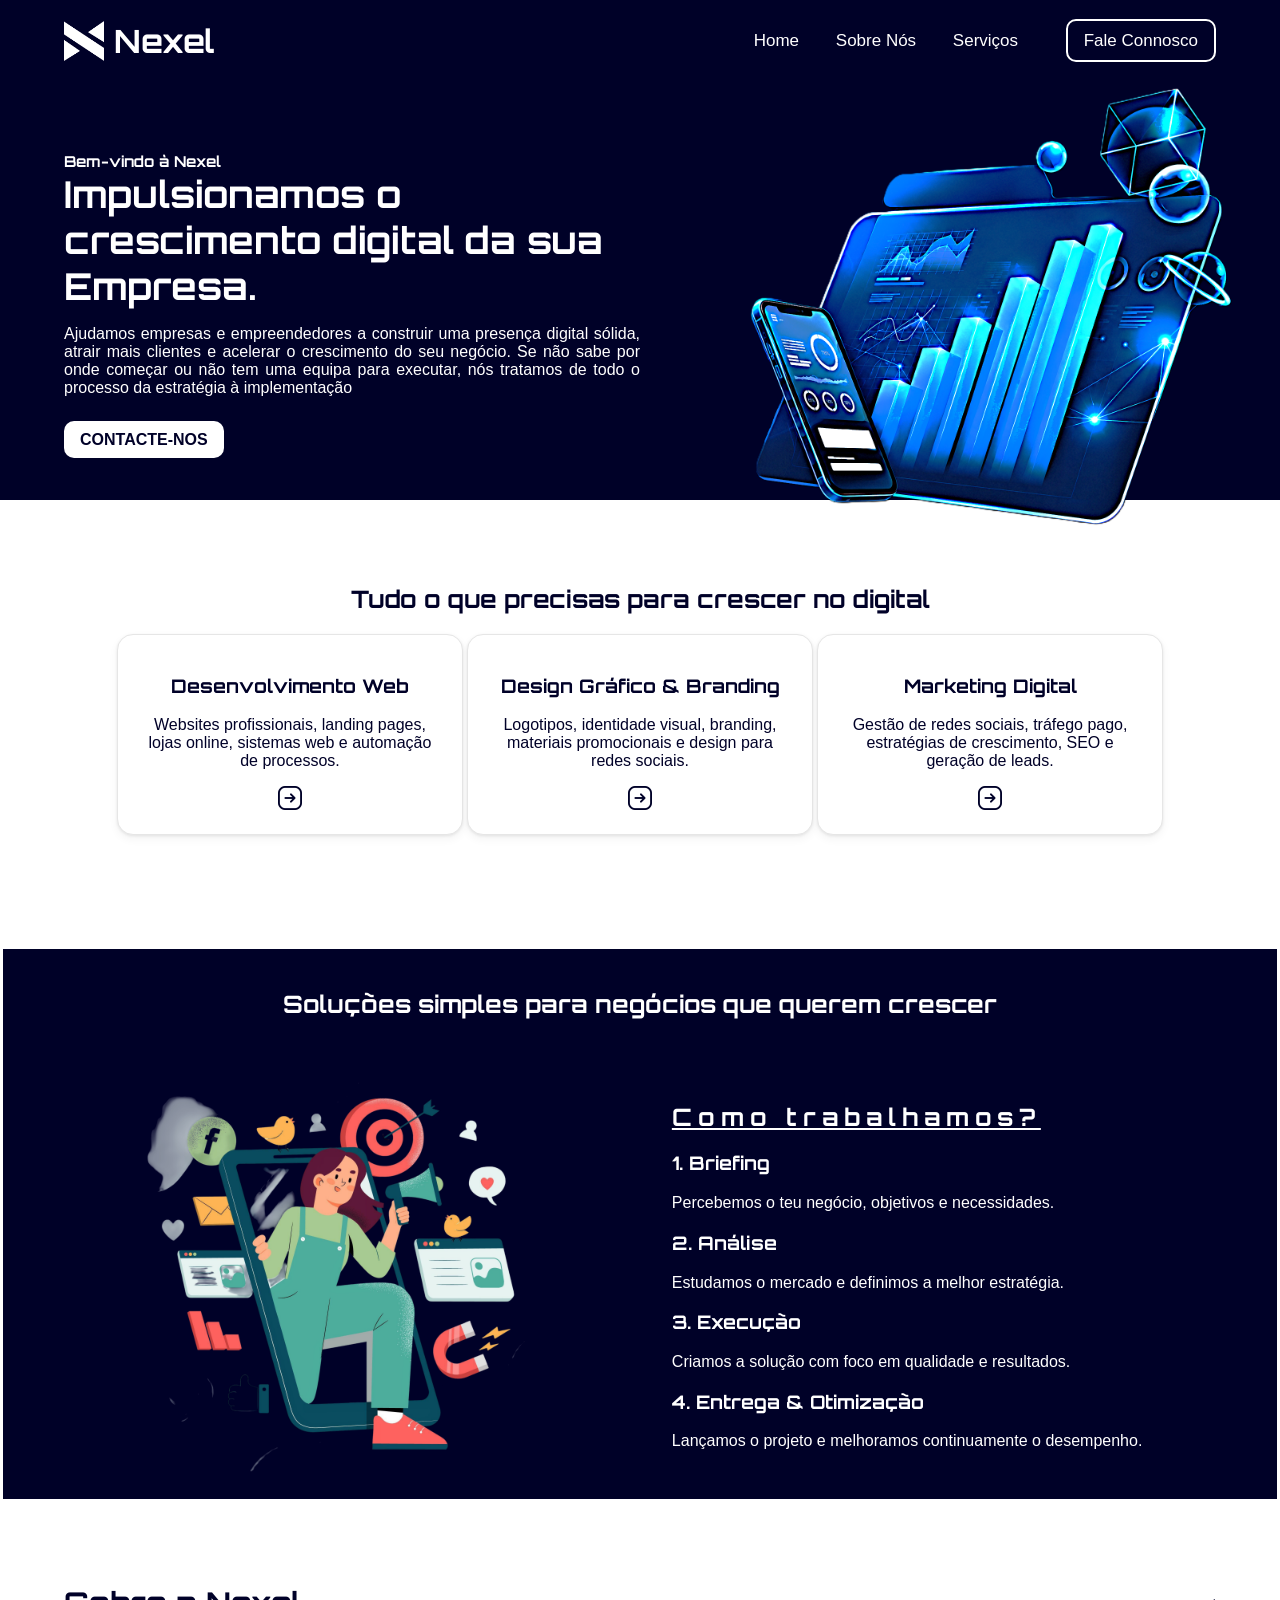
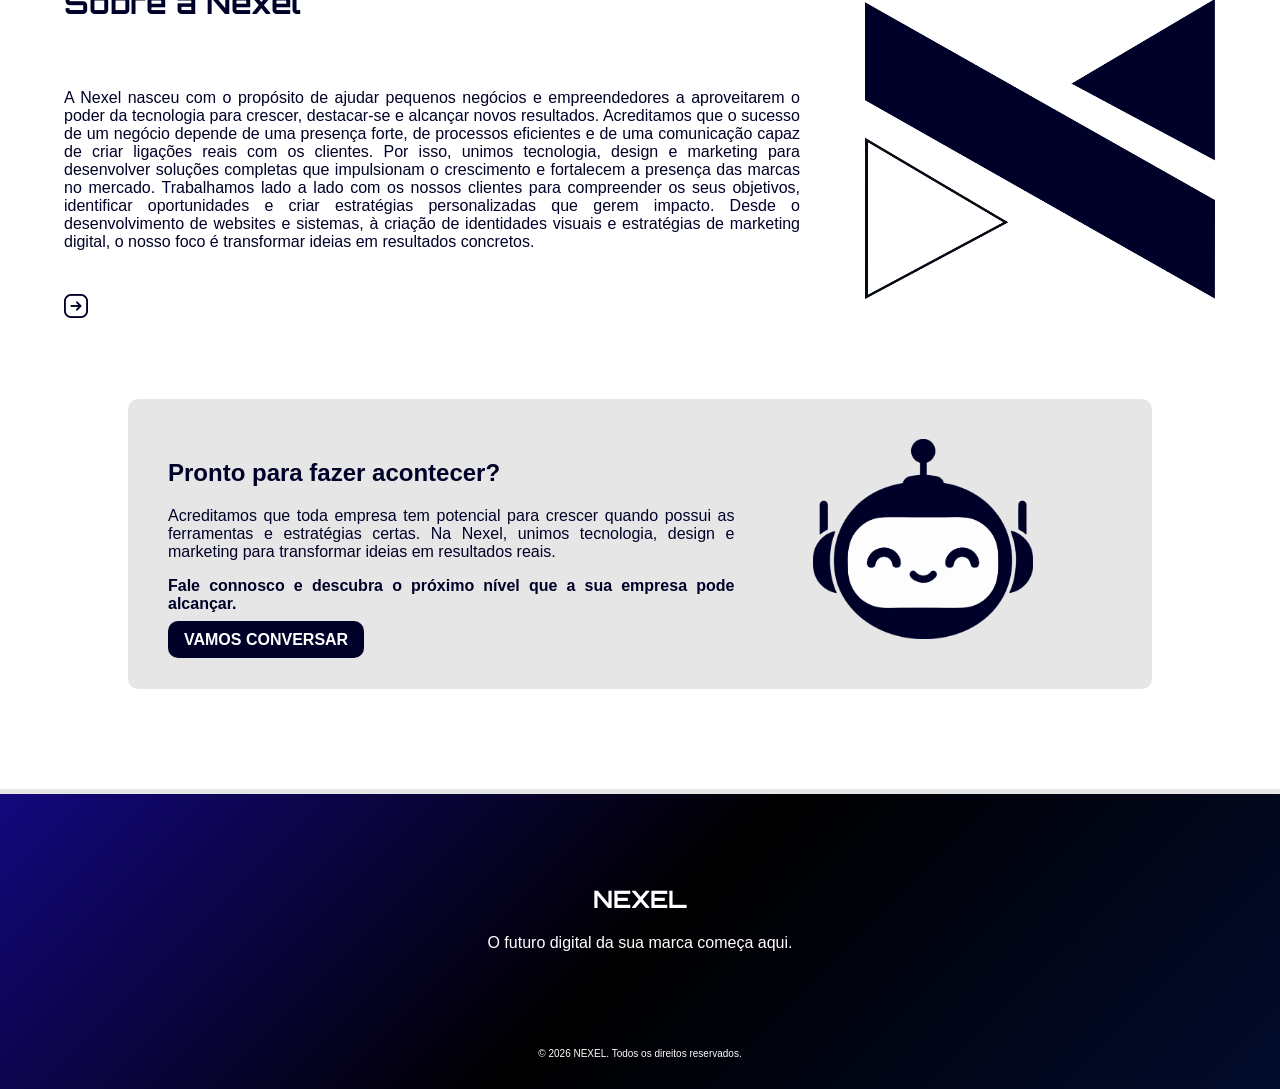
==== index.html @ 422f5d57 "primeira versao" ====
<!DOCTYPE html>
<html lang="en">

<head>
    <meta charset="UTF-8">
    <meta name="viewport" content="width=device-width, initial-scale=1.0">
    <meta name="Keywords" content="Design, Programacao, Txiiiii">
    <meta name="Author" content="Aurelio Jovov jr">
    <link rel="icon" href="./img/nexel 2.png" type="image/png">
    <link rel="stylesheet" href="css/estilo.css">
    <link rel="stylesheet" href="css/index_responsivo.css">
    <title>Nexel - Home</title>
</head>

<body>
    <navbar class="navbar">

        <div class="logo">
            <img src="img/nexel 2.png">
            <H1>Nexel</H1>
        </div>
        <div class="menu">
            <a href="./index.html">Home</a>
            <a href="./sobre.html">Sobre Nós</a>
            <a href="./services.html">Serviços</a>
            <a id="botao" target="_blank"
                href="https://wa.me/258879148260?text=Ol%C3%A1,%20equipa%20Nexel!%20%F0%9F%91%8B%20Acabei%20de%20visitar%20o%20vosso%20site%20e%20gostaria%20de%20saber%20mais%20sobre%20os%20servi%C3%A7os%20que%20oferecem.%20Podem%20ajudar-me%20a%20encontrar%20a%20melhor%20solu%C3%A7%C3%A3o%20para%20o%20meu%20projeto?%20Obrigado.">Fale
                Connosco</a>
        </div>
    </navbar>

    <header class="header">
        <div class="headline">
            <h2>Bem-vindo à Nexel</h2>
            <p class="txt">Impulsionamos o crescimento digital da sua Empresa.</p>
            <p style="text-align: justify;">Ajudamos empresas e empreendedores a construir uma presença digital sólida,
                atrair mais
                clientes e acelerar o crescimento do seu negócio. Se não sabe por onde começar ou não tem uma equipa
                para executar, nós tratamos de todo o processo da estratégia à implementação</p>
            <br>
            <a class="botao" target="_blank"
                href="https://wa.me/258879148260?text=Ol%C3%A1,%20equipa%20Nexel!%20%F0%9F%91%8B%20Acabei%20de%20visitar%20o%20vosso%20site%20e%20gostaria%20de%20saber%20mais%20sobre%20os%20servi%C3%A7os%20que%20oferecem.%20Podem%20ajudar-me%20a%20encontrar%20a%20melhor%20solu%C3%A7%C3%A3o%20para%20o%20meu%20projeto?%20Obrigado.">Contacte-nos</a>
        </div>

        <div class="img_headline">
            <img style="   height: 500px;
    width: 500px;" src="img/headlineimg.png">
        </div>
    </header>

    <section class="section">
        <div class="servicos">
            <h2>Tudo o que precisas para crescer no digital</h2>
            <div class="card">
                <h3>Desenvolvimento Web</h3>
                <p>Websites profissionais, landing pages, lojas online, sistemas web e automação de processos.</p>
                <a class="seta" href="./services.html"><img src="img/seta-direita.png"></a>
            </div>
            <div class="card">
                <h3>Design Gráfico & Branding</h3>
                <p>Logotipos, identidade visual, branding, materiais promocionais e design para redes sociais.</p>
                <a class="seta" href="./services.html"><img src="img/seta-direita.png"></a>
            </div>
            <div class="card">
                <h3>Marketing Digital</h3>
                <p> Gestão de redes sociais, tráfego pago, estratégias de crescimento, SEO e geração de leads.</p>
                <a class="seta" href="./services.html"><img src="img/seta-direita.png"> </a>
            </div>
        </div>
        <div class="titulo">
            <h2>Soluções simples para negócios que querem crescer</h2>
        </div>
    </section>

    <section class="processo">



        <div class="img_pro">
            <img style="height:400px; width:400px;"
                src="img/ilustracao-desenhada-a-mao-de-pessoas-com-smartphone-para-marketing.png">
        </div>
        <div class="info_pro">
            <h2 style="text-decoration: underline;  letter-spacing: 6px;">Como trabalhamos?</h2>

            <h3>1. Briefing </h3>
            <p>Percebemos o teu negócio, objetivos e necessidades.</p>
            <h3>2. Análise </h3>
            <p>Estudamos o mercado e definimos a melhor estratégia.</p>
            <h3>3. Execução </h3>
            <p>Criamos a solução com foco em qualidade e resultados.</p>
            <h3>4. Entrega & Otimização </h3>
            <p>Lançamos o projeto e melhoramos continuamente o desempenho.</p>
        </div>

    </section>

    <section class="sobre">
        <div class="sobre_txt">
            <h2 style="padding: 0;">Sobre a Nexel</h2>
            <p>A Nexel nasceu com o propósito de ajudar pequenos negócios e empreendedores a aproveitarem o poder da
                tecnologia para crescer, destacar-se e alcançar novos resultados.

                Acreditamos que o sucesso de um negócio depende de uma presença forte, de processos eficientes e de uma
                comunicação capaz de criar ligações reais com os clientes. Por isso, unimos tecnologia, design e
                marketing para desenvolver soluções completas que impulsionam o crescimento e fortalecem a presença das
                marcas no mercado.

                Trabalhamos lado a lado com os nossos clientes para compreender os seus objetivos, identificar
                oportunidades e criar estratégias personalizadas que gerem impacto. Desde o desenvolvimento de websites
                e sistemas, à criação de identidades visuais e estratégias de marketing digital, o nosso foco é
                transformar ideias em resultados concretos.</p>

            <a class="seta" href="./sobre.html"><img src="img/seta-direita.png"> </a>
        </div>
        <div class="sobre_logo">
            <img style="height: 300px; width: 350px;" src="img/nexel.png">
        </div>
    </section>

    <section class="Vamos">

        <div class="contacte_txt">
            <h2>Pronto para fazer acontecer?</h2>
            <p>Acreditamos que toda empresa tem potencial para crescer quando possui as ferramentas e estratégias
                certas. Na Nexel, unimos tecnologia, design e marketing para transformar ideias em resultados reais.</p>
            <strong>Fale connosco e descubra o próximo nível que a sua empresa pode alcançar.</strong>
            <br> <br>
            <a class="btn" target="_blank"
                href="https://wa.me/258879148260?text=Ol%C3%A1,%20equipa%20Nexel!%20%F0%9F%91%8B%20Acabei%20de%20visitar%20o%20vosso%20site%20e%20gostaria%20de%20saber%20mais%20sobre%20os%20servi%C3%A7os%20que%20oferecem.%20Podem%20ajudar-me%20a%20encontrar%20a%20melhor%20solu%C3%A7%C3%A3o%20para%20o%20meu%20projeto?%20Obrigado.">Vamos
                conversar</a>
        </div>
        <div class="contacte_img">
            <img style=" height: 200px;
    width: 220px;" src="img/robo.png">
        </div>

        </div>
    </section>


    <footer class="footer">
        <div class="rodape">
            <h2>NEXEL</h2>
            <P>O futuro digital da sua marca começa aqui.</P>
        </div>
        <p class="copy">© 2026 NEXEL. Todos os direitos reservados.</p>

    </footer>

</body>

</html>
---- css/estilo.css ----
@import url('https://fonts.googleapis.com/css2?family=Google+Sans+Flex:opsz,wght@6..144,1..1000&family=Manrope:wght@200..800&family=Orbitron:wght@400..900&display=swap');

* {
    box-sizing: border-box;
}

body {
    margin: 0;
    font-family: "Google Sans Flex", sans-serif;
}

.navbar {
    display: flex;
    flex-flow: row wrap;
    background: #000128;
    /* justify-content: center; */
    align-items: center;
    position: fixed;
    width: 100%;
}

.logo {
    flex: 20%;
    display: flex;
    align-items: center;
    /* border: 1px solid goldenrod; */
    margin-left: 5%;

}

.logo img {
    width: 40px;
    height: 40px;
    margin-right: 10px;
}

.logo h1 {
    text-align: left;
    color: white;
    font-family: "Orbitron", sans-serif;
}

.menu {
    /* border: 1px solid red; */
    margin-right: 5%;
    text-align: right;
    flex: 70%;
    /* padding: 20px 16px; */
    font-size: 17px;

}

.menu a {
    color: white;
    text-decoration: none;
    padding: 10px 16px;
}

.menu a:hover {
    /* background: white; */
    border-top: 3px solid white;
    /* border-radius: 10px; */
    color: orangered;

}

#botao {
    background: #000128;
    color: white;
    border: 2px solid white;
    /* padding: 25px 15px; */

    /* border-top: none; */
    margin-left: 3%;
    border-radius: 10px;
}

#botao:hover {

    background: white;
    color: #000128;

}

.header {
    /* background: gray; */
    /* padding-top: 20px; */
    display: flex;
    flex-flow: row wrap;
    align-items: center;
    background: #000128;
    color: white;
    padding-top: 50px;
    height: 500px;


}

.headline {
    flex: 40%;
    margin-left: 5%;


}

.headline h2 {
    font-family: "Orbitron", sans-serif;
    font-size: 15px;
    margin: 0;
    padding: 0;
}



.txt {
    font-size: 37px;
    text-align: left;
    margin: 0;
    padding: 0;
    letter-spacing: 1%;
    font-weight: bold;
    font-family: "Orbitron", sans-serif;
}

.botao {
    text-transform: uppercase;
    font-weight: bold;
    background: white;
    color: #000128;
    text-decoration: none;
    padding: 10px 16px;
    border-radius: 10px;
    margin-top: 40px;
}

.botao:hover {
    background: #000128;
    border: 1px solid orangered;
    color: orangered;
    border-radius: 10px;
}


.img_headline {

    flex: 40%;
    display: flex;
    margin-left: 5%;
    margin-top: 0;
    /* border: 1px solid greenyellow; */
    align-items: center;
    justify-content: center;

}

.servicos {
    margin: 5%;
    display: inline-block;
    /* border: 1px solid brown; */
    text-align: center;
    color: #000128;
    padding-bottom: 50px;
}

.servicos h2 {
    font-family: "Orbitron", sans-serif;
}

.card {
    display: inline-block;
    width: 30%;
    padding: 20px;
    background: #ffffff;
    border: 1px solid #e6e6e6;
    border-radius: 16px;
    cursor: pointer;
    box-shadow: 0 4px 10px rgba(0, 0, 0, 0.05), 0 1px 3px rgba(0, 0, 0, 0.08);
    text-decoration: none;


}

.card:hover {
    transform: translateY(-10px);
    box-shadow:
        0 12px 25px rgba(0, 0, 0, 0.12),
        0 6px 10px rgba(0, 0, 0, 0.08);
}

.seta:hover {
    transform: translateY(-10px);
    box-shadow: 0 8px 20px rgba(0, 0, 0, 0.15);
}

.titulo {
    padding-top: 20px;
    padding-bottom: 10px;
    margin-bottom: 0;
    background: #000128;
    border-left: 3px solid white;
    border-right: 3px solid white;

    text-align: center;
    align-items: center;
    justify-content: center;
    color: white;
    font-family: "Orbitron", sans-serif;
}

.processo {
    /* padding-top: 5px; */
    margin-top: 0;
    display: flex;
    flex-flow: row wrap;
    background: #000128;
    border-left: 3px solid white;
    border-right: 3px solid white;
    height: 450px;
    align-items: center;
    justify-content: center;
    /* margin-top: 100px; */
    /* border: 2px solid blue; */
    color: white;


}


.img_pro {
    flex: 40%;
    /* margin-top: 10px; */
    margin-left: 5%;

    /* border: 1px solid greenyellow; */
    align-items: center;
    justify-content: center;
    text-align: center;
}

.info_pro {
    flex: 40%;
    display: block;
    margin-left: 5%;
    flex-flow: row wrap;
    margin-right: 5%;
    /* border: 1px solid red; */

}

.info_pro h2,
h3 {
    font-family: "Orbitron", sans-serif;
}


.sobre {
    margin-top: 50px;
    display: flex;
    flex-flow: row wrap;
    height: 400px;
}

.sobre_txt {
    display: flex;
    flex-flow: row wrap;
    flex: 50%;
    margin-left: 5%;
    /* border: 1px solid red; */
    color: #000128;
    text-align: justify;
    padding-top: 10px;
}


.sobre_txt h2 {
    font-family: "Orbitron", sans-serif;
    font-size: 30px;

}



.sobre_logo {
    display: flex;
    flex: 20%;
    margin-left: 5%;
    margin-right: 5%;
    align-items: center;
    justify-content: center;

}

.Vamos {
    margin-top: 50px;
    display: flex;
    flex-flow: row wrap;
    display: flex;
    background: #e6e6e6;
    margin-left: 10%;
    margin-right: 10%;
    border-radius: 10px;
    padding: 40px;
}

.contacte_txt {

    flex: 50%;
    flex-flow: row wrap;
    /* margin-left: 5%; */
    /* border: 1px solid red; */
    color: #000128;
    text-align: justify;
}

.btn {
    text-transform: uppercase;
    font-weight: bold;
    background: #000128;
    color: white;
    text-decoration: none;
    padding: 10px 16px;
    border-radius: 10px;
    margin-top: 40px;
}

.btn:hover {
    transform: translateY(-10px);
    background: #ffffff;
    color: #000128;
    border: 1px solid #000128;
}

.contacte_img {

    flex: 30%;
    align-items: center;
    justify-content: center;
    text-align: center;

}

footer {
    margin-top: 100px;
    height: 300px;
    background-image: linear-gradient(135deg, #14087e, #000000, #020b2d);
    color: white;
    text-align: center;
    border-top: 5px solid #e6e6e6;
}

.rodape {
    padding: 70px;
}

.rodape h2 {
    font-family: "Orbitron", sans-serif;
}

.copy {
    font-size: 10px;
}
---- css/index_responsivo.css ----
@media screen and (max-width:1000px) {
    .navbar {
        position: relative
    }

    .logo {
        display: flex;
        justify-content: center;
        align-items: center;
        margin: 0;
        margin-top: 40px;
        padding-bottom: 0px;
        text-align: center;
    }

    .menu {
        flex: 100%;
        justify-content: center;
        align-items: center;
        text-align: center;
        margin: 10px;

    }

    .menu a {
        text-transform: uppercase;
        font-weight: bold;
        background: #000128;
        color: white;
        border: 1px solid white;
        text-decoration: none;

        border-radius: 10px;
        margin-top: 40px;
    }

    #botao {
        display: none;
    }

    .header {
        padding-top: 0px;
        margin-top: 0px;
    }

    .headline {
        flex: 100%;
        margin: 5%;
        text-align: center;

    }

    .headline h2 {
        font-size: 10px;
    }

    .img_headline {
        display: none;
    }

    .card {
        width: 100%;
        margin-top: 10px;
    }

    .titulo {
        padding: 5%;
    }

    .img_pro {
        display: none;
    }

    .sobre {
        margin-left: 0%;
        margin: 5%;
        padding-bottom: 20px;

    }

    .sobre_txt h2 {

        font-size: 20px;

    }

    .sobre_logo {
        display: none;
    }

    .vamos {
        margin-top: 20%;
    }

    .contacte_txt {
        text-align: center;
    }

    .contacte_img {
        display: none;
    }





}
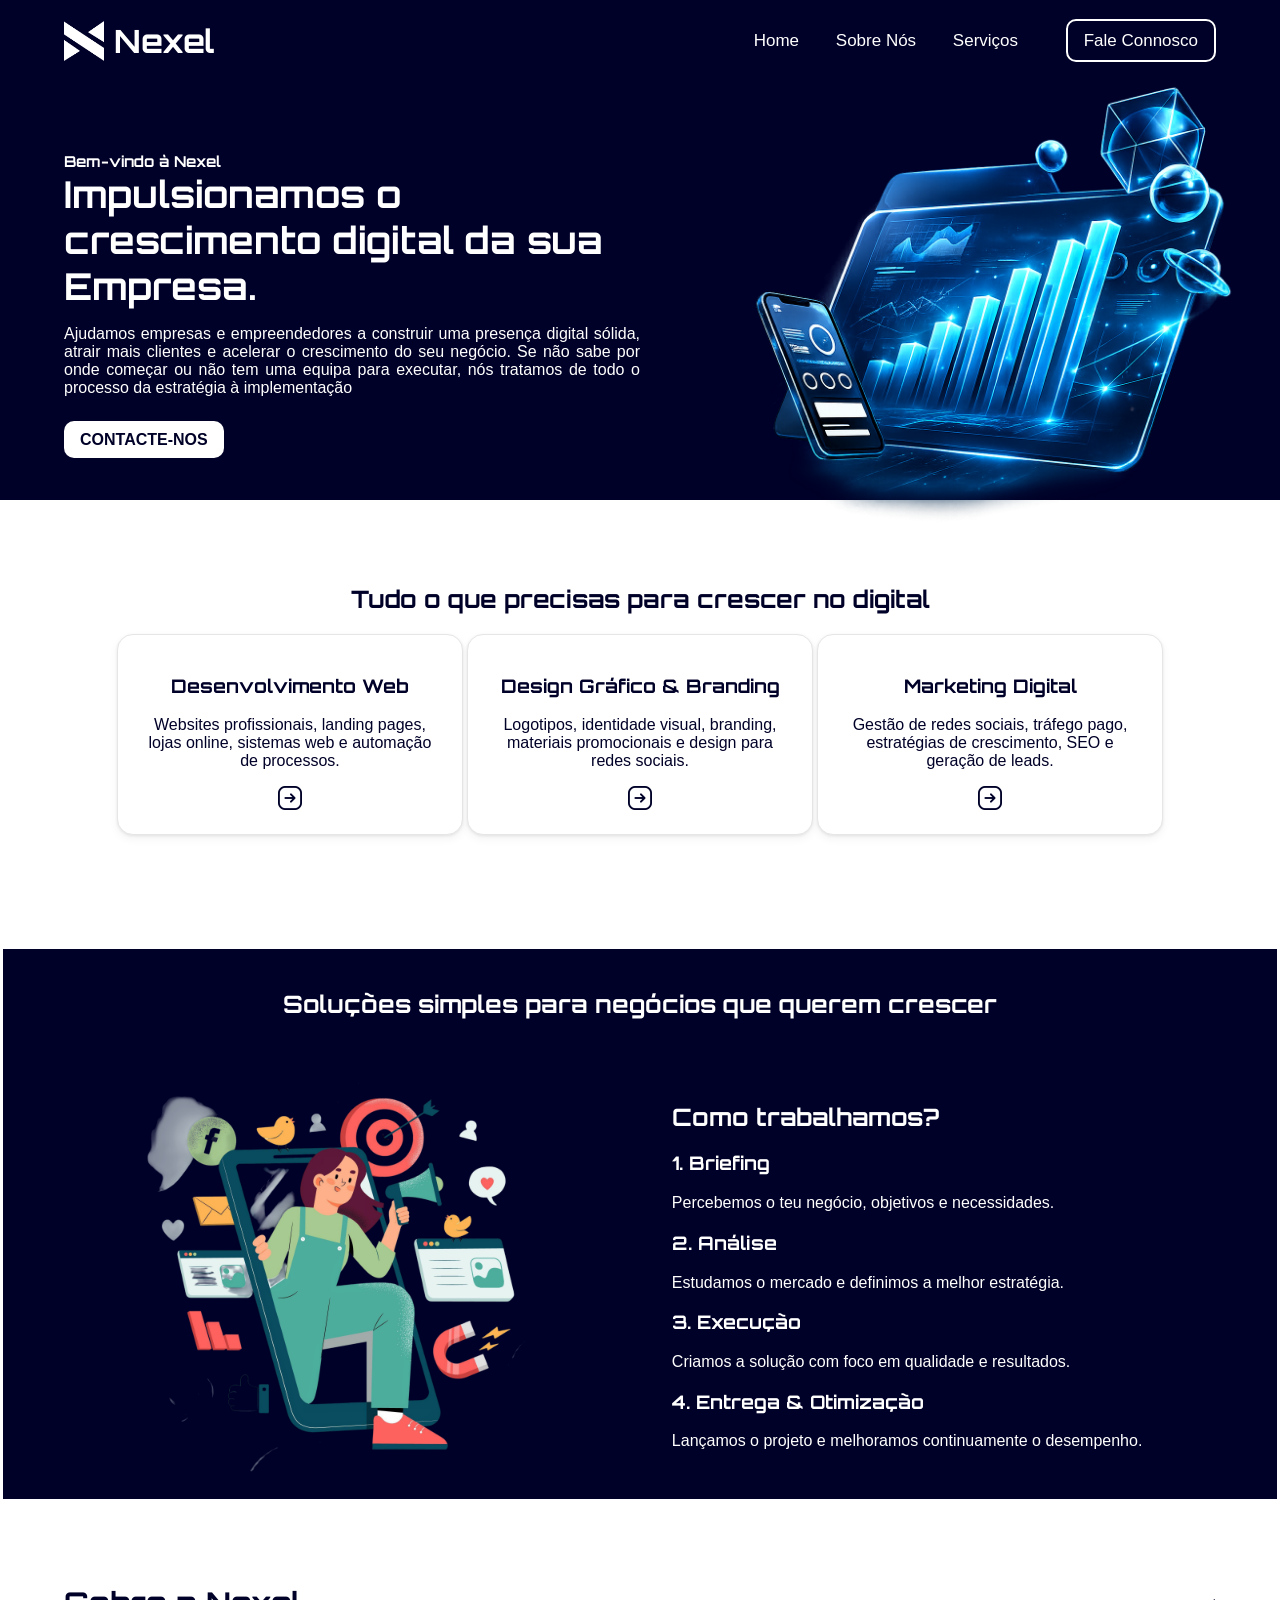
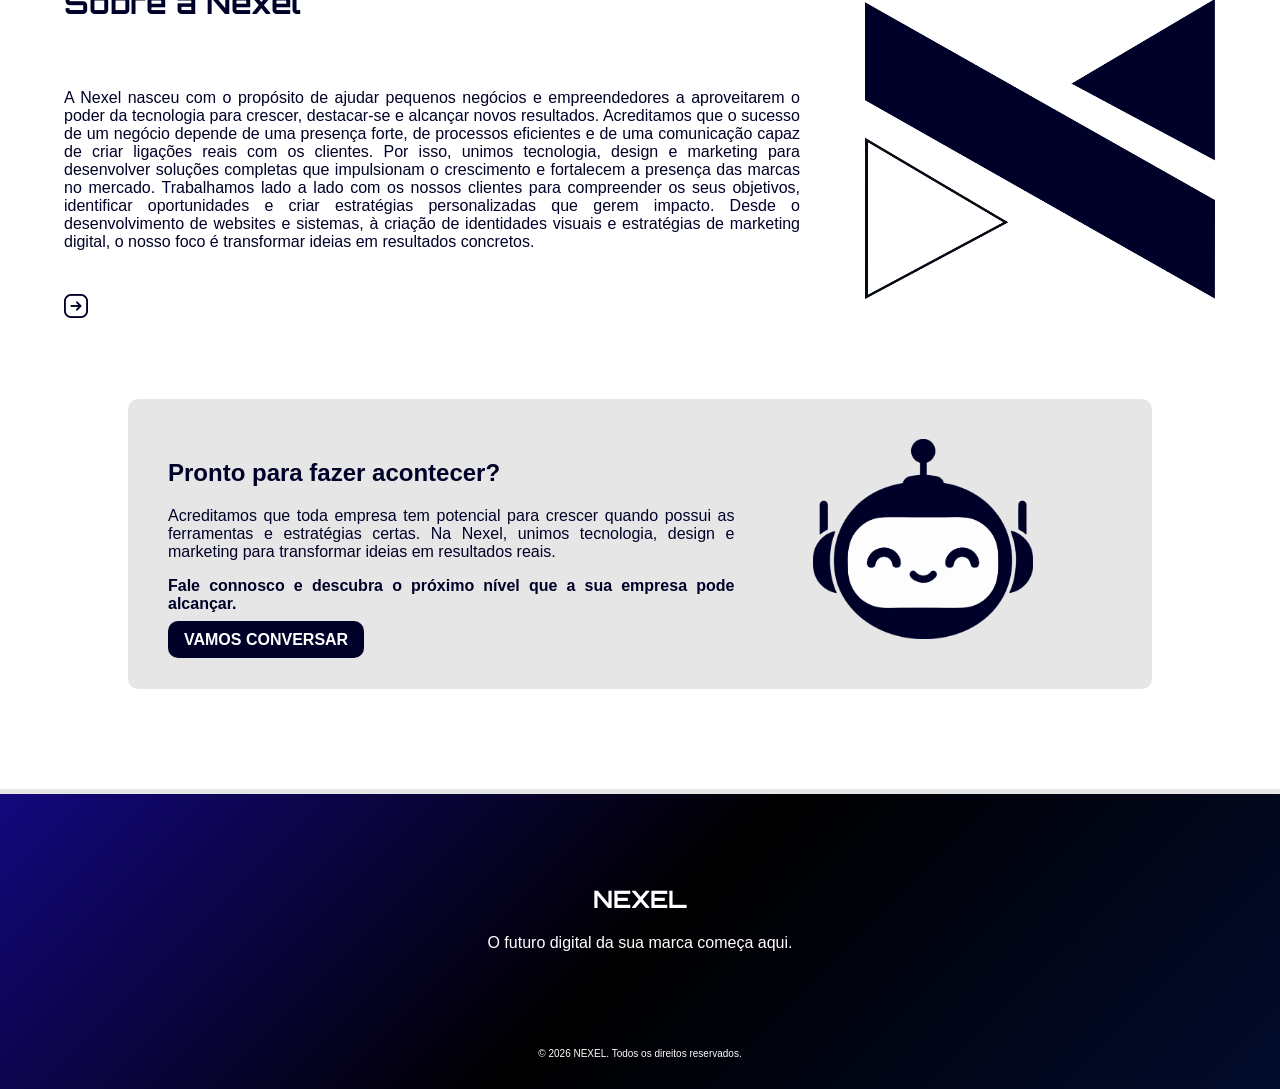
==== commit c7c6bf2e: "organizar rsponsivo" ====
--- a/index.html
+++ b/index.html
@@ -81,7 +81,7 @@
                 src="img/ilustracao-desenhada-a-mao-de-pessoas-com-smartphone-para-marketing.png">
         </div>
         <div class="info_pro">
-            <h2 style="text-decoration: underline;  letter-spacing: 6px;">Como trabalhamos?</h2>
+            <h2>Como trabalhamos?</h2>
 
             <h3>1. Briefing </h3>
             <p>Percebemos o teu negócio, objetivos e necessidades.</p>
--- a/css/index_responsivo.css
+++ b/css/index_responsivo.css
@@ -51,7 +51,7 @@
     }
 
     .headline h2 {
-        font-size: 10px;
+        font-size: 20px;
     }
 
     .img_headline {
@@ -64,23 +64,39 @@
     }
 
     .titulo {
-        padding: 5%;
+        display: none;
+
+    }
+
+    .processo {
+        height: 520px;
+        border-radius: 15px;
+
     }
 
     .img_pro {
         display: none;
     }
 
+    .info_pro {
+        text-decoration: none;
+        text-align: center;
+        padding-top: 0px;
+        margin-top: 0px;
+    }
+
     .sobre {
-        margin-left: 0%;
-        margin: 5%;
+        margin-right: 5%;
+
         padding-bottom: 20px;
+        margin-bottom: 200px;
+
 
     }
 
     .sobre_txt h2 {
 
-        font-size: 20px;
+        font-size: 30px;
 
     }
 
